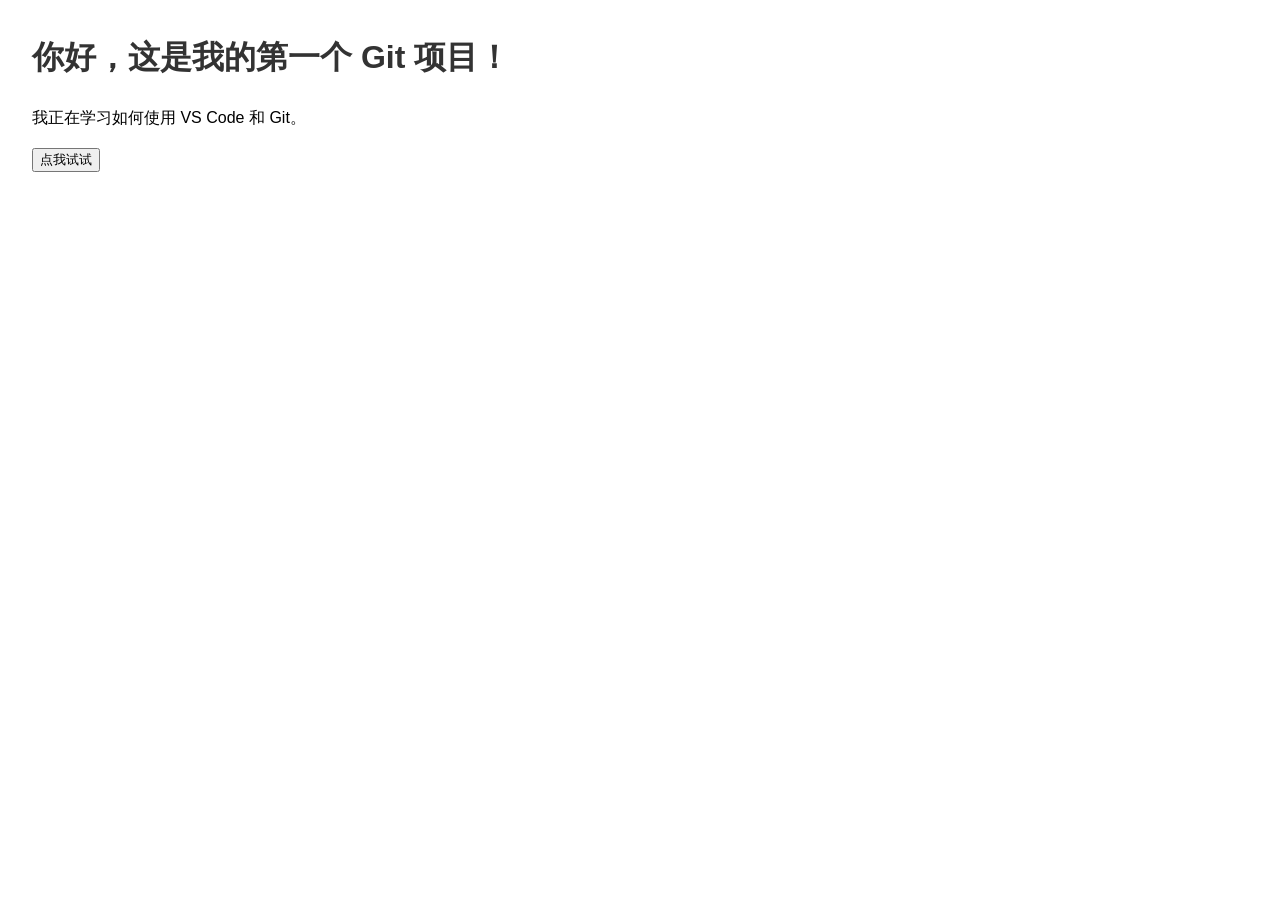
==== index.html @ a2d6f838 "Rename my-blog to docs and move site files to repository root" ====
<!DOCTYPE html>
<html lang="zh-CN">
<head>
  <meta charset="UTF-8" />
  <meta name="viewport" content="width=device-width, initial-scale=1.0" />
  <title>My Blog</title>
  <link rel="stylesheet" href="style.css" />
</head>
<body>
  <h1>你好，这是我的第一个 Git 项目！</h1>
    <p>我正在学习如何使用 VS Code 和 Git。</p>
    <button id="clickMe">点我试试</button>
    
    <!-- 👇👇👇 加上这一行，这是连接 JS 的桥梁 👇👇👇 -->
    <script src="script.js"></script>
</body>
</html>
---- style.css ----
body {
  font-family: Arial, sans-serif;
  margin: 2rem;
  line-height: 1.6;
}

h1 {
  color: #333;
}
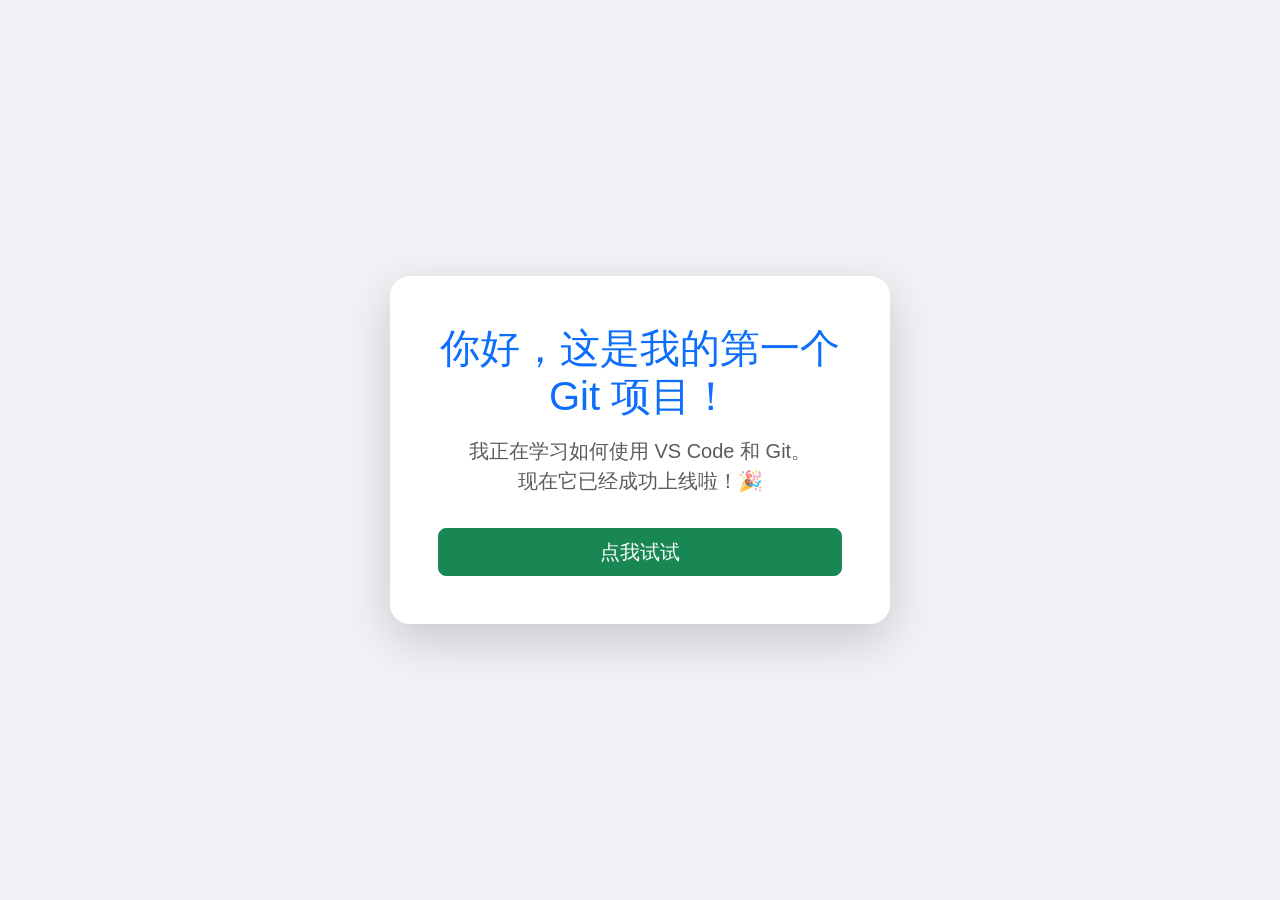
==== commit 9ab5b9e9: "Update UI and interactions" ====
--- a/index.html
+++ b/index.html
@@ -1,17 +1,22 @@
 <!DOCTYPE html>
 <html lang="zh-CN">
 <head>
-  <meta charset="UTF-8" />
-  <meta name="viewport" content="width=device-width, initial-scale=1.0" />
-  <title>My Blog</title>
-  <link rel="stylesheet" href="style.css" />
+    <meta charset="UTF-8" />
+    <meta name="viewport" content="width=device-width, initial-scale=1.0" />
+    <title>My Blog</title>
+    <!-- 引入 Bootstrap 5 样式 -->
+    <link href="https://cdn.jsdelivr.net/npm/bootstrap@5.3.0/dist/css/bootstrap.min.css" rel="stylesheet">
+    <link rel="stylesheet" href="style.css" />
 </head>
 <body>
-  <h1>你好，这是我的第一个 Git 项目！</h1>
-    <p>我正在学习如何使用 VS Code 和 Git。</p>
-    <button id="clickMe">点我试试</button>
-    
-    <!-- 👇👇👇 加上这一行，这是连接 JS 的桥梁 👇👇👇 -->
+    <div class="container d-flex justify-content-center align-items-center vh-100">
+        <div class="card shadow-lg p-5 text-center" style="max-width: 500px; width: 100%;">
+            <h1 class="text-primary mb-3">你好，这是我的第一个 Git 项目！</h1>
+            <p class="text-muted lead">我正在学习如何使用 VS Code 和 Git。<br>现在它已经成功上线啦！🎉</p>
+            <button id="clickMe" class="btn btn-success btn-lg mt-3 px-5">点我试试</button>
+        </div>
+    </div>
+
     <script src="script.js"></script>
 </body>
 </html>
--- a/style.css
+++ b/style.css
@@ -1,9 +1,22 @@
+/* 全局字体与背景 */
 body {
-  font-family: Arial, sans-serif;
-  margin: 2rem;
-  line-height: 1.6;
+    background-color: #f0f2f5;
+    font-family: -apple-system, BlinkMacSystemFont, "Segoe UI", Roboto, "Helvetica Neue", Arial, sans-serif;
 }
 
-h1 {
-  color: #333;
+/* 卡片美化 */
+.card {
+    border-radius: 20px;
+    border: none;
+    transition: all 0.3s ease;
 }
+
+/* 按钮动效 */
+button {
+    transition: transform 0.2s ease, box-shadow 0.2s ease;
+}
+
+button:hover {
+    transform: translateY(-3px);
+    box-shadow: 0 12px 24px rgba(25, 135, 84, 0.3);
+}
